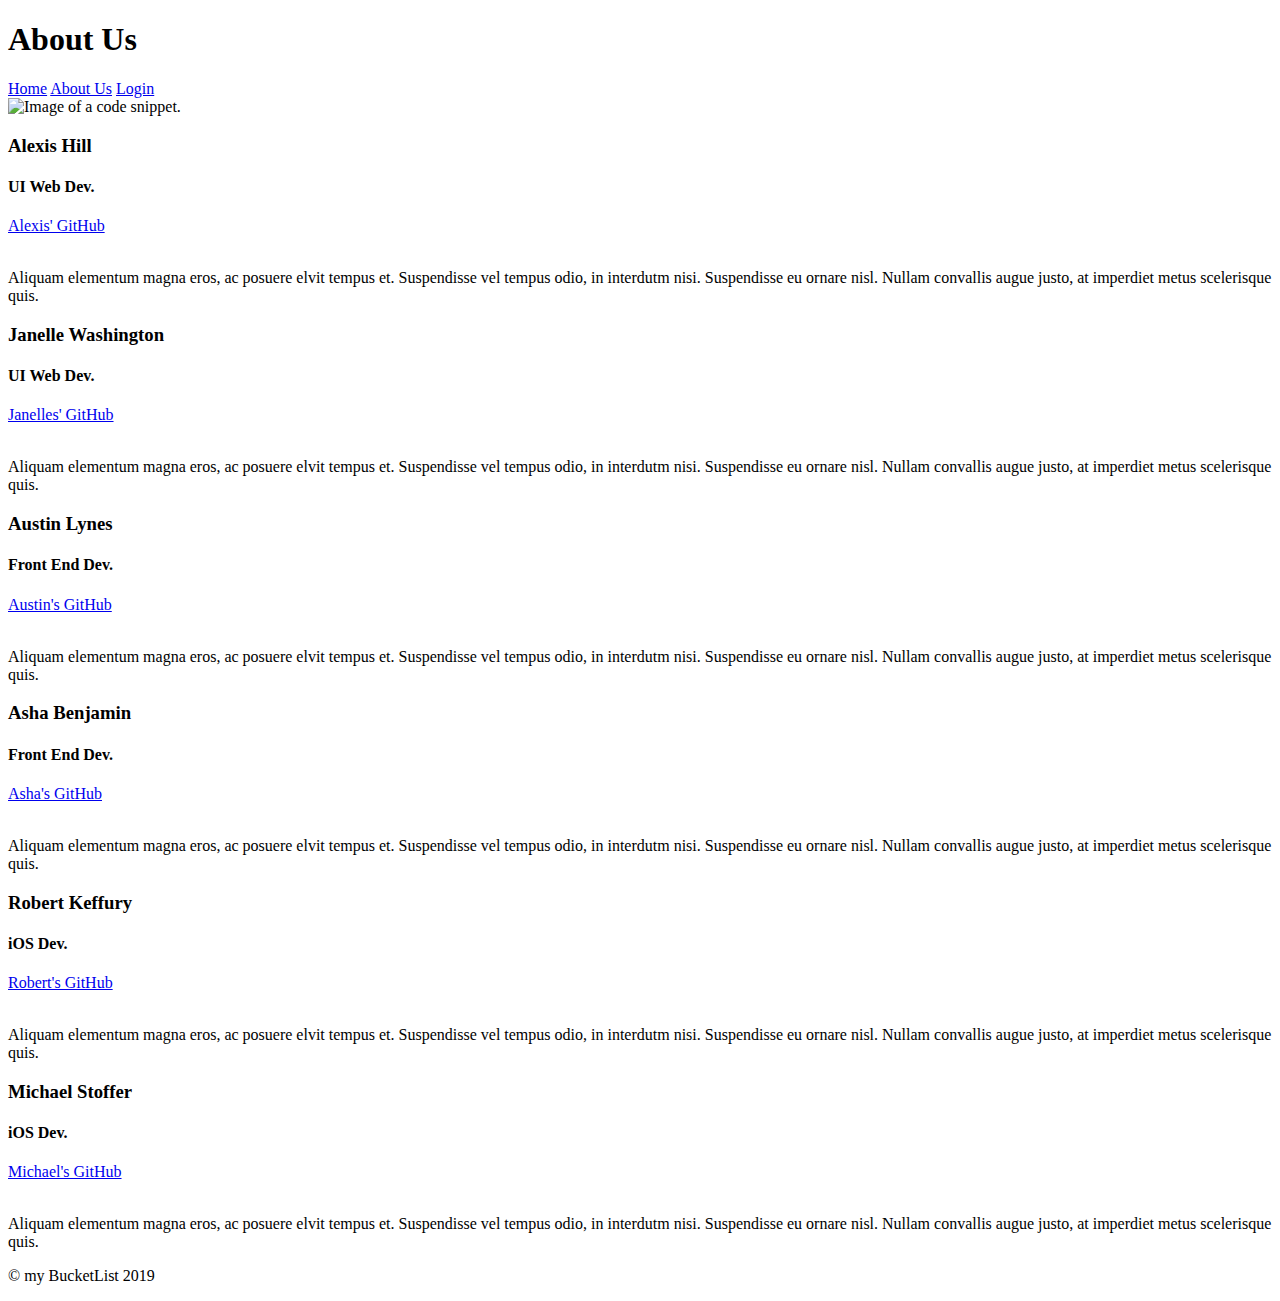
==== index.html @ 2ea9ff76 "my first commit" ====
<!doctype html>

<html lang="en">
<head>
  <meta charset="utf-8">
  <title>my BucketList- About Us</title>

  <link href="https://fonts.googleapis.com/css?family=Poiret+One&display=swap" rel="stylesheet">

  <link rel="stylesheet" href="C:\Users\Reche\Documents\Build Week 1\index.css">


</head>

<body>
<!-- Use past code you created here for Great Idea Web Page or past solution for Great Idea Web Page HTML here! -->
<div class="container">
  <header>

     <nav>
    
       <h1>About Us</h1>
       <div class="navbar">
      <a href="C:\Users\Reche\Documents\Build Week 1\home.html">  Home</a>
      <a href="#"> About Us</a>
      <a href="#">  Login</a>
    </div>
     </nav>
</header>

<div class="body">
  
   <img src="C:\Users\Reche\Documents\Build Week 1\img\beach-sunset-thailand.jpg" alt="Image of a code snippet.">
</div>
<div class="main">
     <div class="blocks">
       <div class="group1">
           <h3>Alexis Hill</h3>
           <h4>UI Web Dev.
           </h4> 
           <a href="https://github.com/ahill47"> Alexis' GitHub</a>
           <br>
           <br>

           <p>Aliquam elementum magna eros, ac posuere elvit tempus et. Suspendisse vel tempus odio, in interdutm nisi. Suspendisse eu ornare nisl. Nullam convallis augue justo, at imperdiet metus scelerisque quis.</p>
       </div>
       <div class="group2">
         <h3>Janelle Washington</h3>
         <h4>UI Web Dev.</h4>
        <a href="https://github.com/janellewashington"> Janelles' GitHub</a>
        <br>
        <br>
         <p>Aliquam elementum magna eros, ac posuere elvit tempus et. Suspendisse vel tempus odio, in interdutm nisi. Suspendisse eu ornare nisl. Nullam convallis augue justo, at imperdiet metus scelerisque quis.</p>
    </div>
    <div class="group3">
        <h3>Austin Lynes</h3>
        <h4>Front End Dev.</h4>
        <a href="https://github.com/AustinLynes "> Austin's GitHub</a><br> <br>
        <p>Aliquam elementum magna eros, ac posuere elvit tempus et. Suspendisse vel tempus odio, in interdutm nisi. Suspendisse eu ornare nisl. Nullam convallis augue justo, at imperdiet metus scelerisque quis.</p>
   </div>
  
</div>
<div class="main2">
    <div class="blocks2">
        <div class="group4">
            <h3>Asha Benjamin</h3>
      
            <h4>Front End Dev.</h4>
            <a href="https://github.com/ashbenj"> Asha's GitHub</a><br> <br>
            <p>Aliquam elementum magna eros, ac posuere elvit tempus et. Suspendisse vel tempus odio, in interdutm nisi. Suspendisse eu ornare nisl. Nullam convallis augue justo, at imperdiet metus scelerisque quis.</p>
        </div>
        <div class="group5">
          <h3>Robert Keffury</h3>
          <h4>iOS Dev.</h4>
          <a href="https://github.com/Keffury1"> Robert's GitHub</a><br> <br>
          <p>Aliquam elementum magna eros, ac posuere elvit tempus et. Suspendisse vel tempus odio, in interdutm nisi. Suspendisse eu ornare nisl. Nullam convallis augue justo, at imperdiet metus scelerisque quis.</p>
     </div>
     <div class="group6">
         <h3>Michael Stoffer</h3>
         <h4>iOS Dev.</h4>
         <a href="https://github.com/michaelstoffer"> Michael's GitHub</a> <br> <br>
         <p>Aliquam elementum magna eros, ac posuere elvit tempus et. Suspendisse vel tempus odio, in interdutm nisi. Suspendisse eu ornare nisl. Nullam convallis augue justo, at imperdiet metus scelerisque quis.</p>
    </div>
</div>
</div>

<footer>
<p id="copyright"> © my BucketList 2019</p>

</footer>
</div>
</div>


</body>
</html>
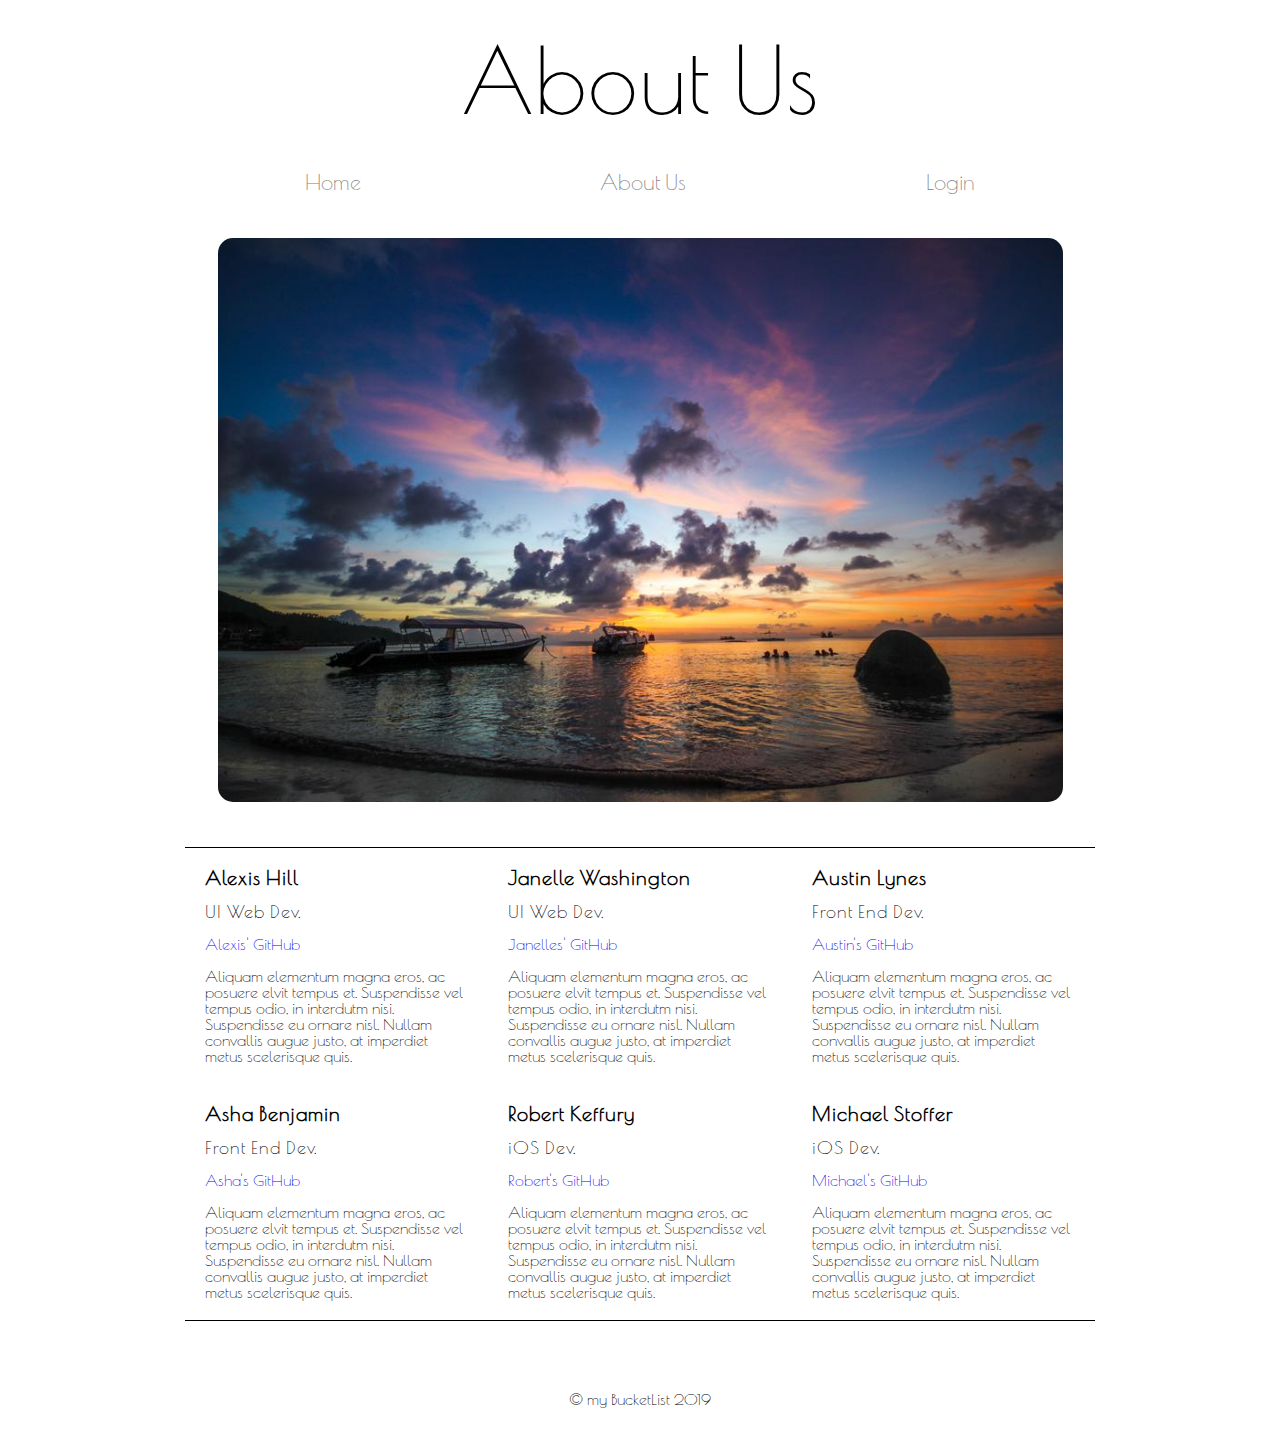
==== commit 33295aeb: "changed pathing issues" ====
--- a/index.html
+++ b/index.html
@@ -7,7 +7,7 @@
 
   <link href="https://fonts.googleapis.com/css?family=Poiret+One&display=swap" rel="stylesheet">
 
-  <link rel="stylesheet" href="C:\Users\Reche\Documents\Build Week 1\index.css">
+  <link rel="stylesheet" href="index.css">
 
 
 </head>
@@ -21,8 +21,8 @@
     
        <h1>About Us</h1>
        <div class="navbar">
-      <a href="C:\Users\Reche\Documents\Build Week 1\home.html">  Home</a>
-      <a href="#"> About Us</a>
+      <a href="home.html">  Home</a>
+      <a href="index.html"> About Us</a>
       <a href="#">  Login</a>
     </div>
      </nav>
@@ -30,7 +30,7 @@
 
 <div class="body">
   
-   <img src="C:\Users\Reche\Documents\Build Week 1\img\beach-sunset-thailand.jpg" alt="Image of a code snippet.">
+   <img src="img\beach-sunset-thailand.jpg" alt="Image of a code snippet.">
 </div>
 <div class="main">
      <div class="blocks">
--- a/index.css
+++ b/index.css
@@ -0,0 +1,311 @@
+
+/* http://meyerweb.com/eric/tools/css/reset/ 
+   v2.0 | 20110126
+   License: none (public domain)
+*/
+
+html, body, div, span, applet, object, iframe,
+h1, h2, h3, h4, h5, h6, p, blockquote, pre,
+a, abbr, acronym, address, big, cite, code,
+del, dfn, em, img, ins, kbd, q, s, samp,
+small, strike, strong, sub, sup, tt, var,
+b, u, i, center,
+dl, dt, dd, ol, ul, li,
+fieldset, form, label, legend,
+table, caption, tbody, tfoot, thead, tr, th, td,
+article, aside, canvas, details, embed, 
+figure, figcaption, footer, header, hgroup, 
+menu, nav, output, ruby, section, summary,
+time, mark, audio, video {
+	margin: 0;
+	padding: 0;
+	border: 0;
+	font-size: 100%;
+	font: inherit;
+	vertical-align: baseline;
+}
+/* HTML5 display-role reset for older browsers */
+article, aside, details, figcaption, figure, 
+footer, header, hgroup, menu, nav, section {
+	display: block;
+}
+body {
+	line-height: 1;
+}
+ol, ul {
+	list-style: none;
+}
+blockquote, q {
+	quotes: none;
+}
+blockquote:before, blockquote:after,
+q:before, q:after {
+	content: '';
+	content: none;
+}
+table {
+	border-collapse: collapse;
+	border-spacing: 0;
+}
+
+/* Set every element's box-sizing to border-box */
+* {
+    box-sizing: border-box;
+}
+
+html, body {
+    height: 100%;
+    font-family:'Poiret One', cursive;
+}
+
+h1, h2, h3, h4, h5 {
+    font-family: 'Poiret One', cursive;
+    letter-spacing: 1px;
+    margin-bottom: 15px;
+}
+
+
+.container{
+	width:910px;
+    margin:auto;
+   
+}
+
+
+header nav{
+	
+	margin-top:35px;
+
+}
+header nav .navbar a{
+    
+	margin: 0 20px;
+    color:grey;
+    font-size: 1.375rem;
+	
+}
+header nav .navbar a:link{
+	text-decoration:none;
+}
+.navbar{
+    margin-top:5%;
+    display:flex;
+    justify-content: space-around;
+    
+}
+
+
+h1{
+    font-size: 90px;
+    text-align: center;
+    margin:0 auto;
+}
+.body{
+    margin-top:5%;
+    display: flex;	
+    margin-bottom: 5%;
+}
+.body img{
+ border-radius: 15px;
+ width:845px;
+ margin: 0 auto 0 auto;
+
+
+}
+
+.main{
+	position: relative;
+	border-top: 1px solid black;
+	margin-bottom:10px;
+	
+}
+.main2{
+    border-bottom: 1px solid black;
+	margin-bottom:10px
+}
+
+.main .blocks {
+    display:flex;
+   
+}
+.main2 .blocks2{
+    display:flex;
+}
+.main2 .blocks2 h3{
+    font-size: 1.25rem; 
+    font-weight:bold;
+}
+.main2 .blocks2 h4{
+    font-size:1.125rem;
+}
+.main .blocks h3{
+    font-size: 1.25rem;
+    font-weight:bold;
+}
+.main .blocks h4{
+    font-size:1.125rem;
+}
+.main2 .blocks2 .group4{
+    width: 900px;
+	padding:20px;
+}
+.main2 .blocks2 .group5{
+    width: 900px;
+	
+	padding:20px;
+}
+.main2 .blocks2 .group6{
+    width: 900px;
+	
+	padding:20px;
+}
+.main .blocks .group1{
+	width: 900px;
+	padding:20px;		
+}
+.main .blocks .group2{
+    
+    width:900px;
+    padding:20px;
+}
+.main .blocks .group1 a{
+    text-decoration: none;
+}
+.main .blocks .group2 a{
+    text-decoration: none;
+}
+.main .blocks .group3 a{
+    text-decoration: none;
+}
+.main2 .blocks2 .group4 a{
+    text-decoration: none;
+}
+.main2 .blocks2 .group5 a{
+    text-decoration: none;
+}
+.main2 .blocks2 .group6 a{
+    text-decoration: none;
+}
+
+
+.main .blocks .group3{
+    width:900px;
+    padding:20px;
+}
+
+
+footer {
+
+	padding: 25px 0px 0px 0px; 
+	
+}
+
+#copyright {
+	text-align: center;
+	padding: 35px;
+}
+
+@media (max-width:800px) {
+    
+    .container {
+        width: 100%;
+        margin: auto;
+      }
+  header{
+      display:flex;
+    flex-direction: column;
+      margin-top: 0px;
+      width: 100%;
+  }
+
+
+  
+.body img{
+    display:none;
+}
+.main {
+    display: flex;
+    flex-direction: column;
+    width:100%;
+    border-top:none;
+    
+  }
+  .main2{
+    display: flex;
+    flex-direction: column;
+    width:100%;
+  }
+  .main .blocks{
+    display:flex;
+    width:100%
+}
+.main2 .blocks{
+    display:flex;
+    width:100%;
+}
+.main{
+    width:100%;
+    border-top:1px solid grey;
+}
+.main2{
+    border-bottom:1px solid grey;
+}
+
+footer{
+    margin-left:15px;
+}
+
+@media (max-width:500px) {
+    .container {
+        width: 100%;
+        margin: auto;
+      }
+    
+      header {
+       margin:auto;
+        text-align: center;
+        width: 100%;
+      }
+      header .navbar {
+          display: flex;
+          flex-direction: column;
+         margin:auto;
+         font-size:26px;
+         margin-top:5%;
+        }
+      
+        header .navbar a {
+          padding: 20px 0px;
+          border-top: 1px solid black
+          
+        }
+        header .navbar a:last-child {
+          border-bottom: 1px solid black;
+          
+        }
+        .main .blocks{
+            display:flex;
+          flex-direction: row;
+          border-top:4px solid white;
+        }
+        .main .blocks p{
+            width:100%;
+        }
+        .main .blocks h3{
+            font-weight: bold;
+        }
+        .main2 .blocks2 h3{
+          font-weight:bold;
+        }
+        
+        .main2{
+            border:none;
+        }
+        
+    
+        
+      
+       
+  
+      }
+  }